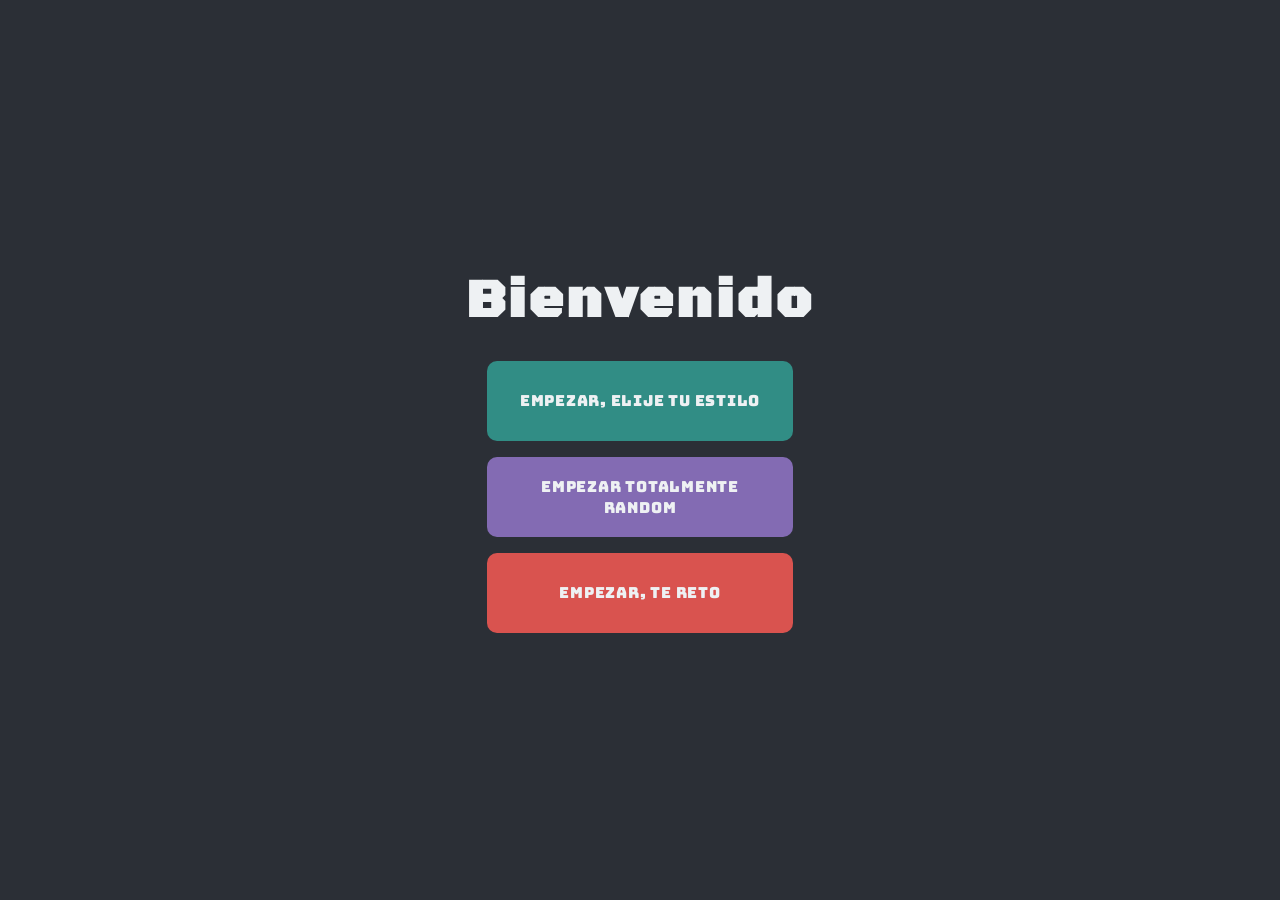
==== index.html @ 7ca7008a "first commit" ====
<!DOCTYPE html>
<html lang="es">

<head>
    <meta charset="UTF-8">
    <meta name="viewport" content="width=device-width, initial-scale=1.0">
    <title>Freestyle Cypher — Bienvenido</title>
    <link rel="stylesheet" href="style.css">
</head>

<body>
    <h1>Bienvenido</h1>

    <div class="stack">
        <button class="sticker" onclick="location.href='elegirEstilo.html'">Empezar, elije tu estilo</button>
        <button class="sticker" onclick="irRandom()">Empezar totalmente random</button>
        <button class="sticker" onclick="irReto()">Empezar, te reto</button>
    </div>

    <script src="script.js"></script>
</body>

</html>
---- style.css ----
@import url('https://fonts.googleapis.com/css2?family=Bitcount+Prop+Single:wght@100..900&family=Black+Ops+One&display=swap');
@import url('https://fonts.googleapis.com/css2?family=Bebas+Neue&family=Bitcount+Prop+Single:wght@100..900&family=Black+Ops+One&family=Bungee&display=swap');

:root{
  --bg: #2b2f36;        /* gris azulado oscuro, tranquilo */
  --bg-soft: #343941;    /* variante un poco más clara para paneles */
  --text: #eef1f3;       /* blanco suave */
  --muted: #a3aab2;      /* gris claro para textos secundarios */

  /* colores de los 3 bloques del inicio (y reutilizados en botones finales) */
  --c-teal:   #318d85;
  --c-coral:  #836bb3;
  --c-violet: #d9534f;

  /* página elegir estilo */
  --select-accent: #999387; /* ámbar, para los desplegables */
  --btn-preparado:  #d9534f; /* rojo/coral, distinto a los desplegables */

  /* página contador: colores opacos, sin blanco puro */
  --circle-fill: #cfd6da;   /* gris muy claro, opaco, no molesta la vista */
  --circle-border: #565c64; /* se diferencia del fondo */
  --rect-fill: #cfd6da;
  --rect-border: #565c64;

  /* página tiempo (última) */
  --title-glow: #f2c94c; /* amarillo dorado, sobresale sobre el fondo oscuro */
  --c-salir: #fa871c;
}

*{ box-sizing: border-box; }
html, body{ margin: 0; padding: 0; }

body{
  background: var(--bg);
  color: var(--text);
  font-family: 'Space Mono', monospace;
  min-height: 100vh;
  width: 100%;
  max-width: 420px;
  margin: 0 auto;
  display: flex;
  flex-direction: column;
  align-items: center;
  justify-content: center;
  gap: 1.6rem;
  padding: 2rem 1.2rem;
  text-align: center;
}

h1{
  font-family: "Black Ops One", system-ui;
  letter-spacing: 0.06em;
  font-size: clamp(2.4rem, 13vw, 3.4rem);
  margin: 0;
}

button{ font-family: inherit; }

/* ============================================
   PÁGINA 1 — Bienvenido (tres bloques de color)
   ============================================ */

.stack{
  display: flex;
  flex-direction: column;
  align-items: center;
  gap: 1rem;
  width: 100%;
}

.sticker{
  all: unset;
  cursor: pointer;
  box-sizing: border-box;
  display: block;
  width: 80%;
  height: 5rem;
  padding: 1.1rem 1rem;
  font-family:  "Bungee", sans-serif;
  font-weight: 500;
  font-size: 0.95rem;
  text-transform: uppercase;
  letter-spacing: 0.05em;
  text-align: center;
  color: var(--text);
  border-radius: 10px;
  transition: transform 0.2s ease, filter 0.2s ease;
}

.sticker:nth-child(1){ background: var( --c-teal); }
.sticker:nth-child(2){ background: var( --c-coral); }
.sticker:nth-child(3){ background: var( --c-violet); }

.sticker:hover,
.sticker:focus-visible{
  transform: translateY(-2px);
  filter: brightness(1.12);
  outline: none;
}

/* ============================================
   PÁGINA 2 — Elige tu estilo (desplegables + botón)
   ============================================ */

.columns{
  display: flex;
  flex-direction: column;
  align-items: center;
  gap: 1rem;
  width: 100%;
}

.column{
  background: var(--bg-soft);
  border-radius: 10px;
  padding: 1rem;
  width: 80%;
  display: flex;
  flex-direction: column;
  gap: 0.6rem;
}

.column-title{
  font-family: 'Bebas Neue', sans-serif;
  font-size: 1.3rem;
  letter-spacing: 0.06em;
  color: var(--muted);
}

select{
  appearance: none;
  -webkit-appearance: none;
  width: 100%;
  background: var(--select-accent);
  color: #2b2f36;
  border: none;
  border-radius: 8px;
  padding: 0.75rem 0.9rem;
  font-family: 'Space Mono', monospace;
  font-weight: 700;
  font-size: 0.9rem;
  text-transform: uppercase;
  letter-spacing: 0.02em;
  cursor: pointer;
  transition: filter 0.2s ease;
}

select:hover,
select:focus{
  filter: brightness(1.08);
  outline: none;
}

option{
  background: var(--bg-soft);
  color: var(--text);
}

.preparado{
  all: unset;
  cursor: pointer;
  box-sizing: border-box;
  width: 90%;
  background: var(--btn-preparado);
  color: var(--text);
  font-family: "Bungee", sans-serif;
  font-size: 1.7rem;
  letter-spacing: 0.08em;
  padding: 0.7rem 1rem;
  border-radius: 12px;
  text-align: center;
  transition: transform 0.2s ease, filter 0.2s ease;
}

.preparado:hover,
.preparado:focus-visible{
  transform: scale(1.03);
  filter: brightness(1.1);
  outline: none;
}

/* ============================================
   PÁGINA 3 — Contador (círculo quieto + rectángulo, tonos opacos)
   ============================================ */

.oculto{
  display: none;
}

.beat-tag{
  font-size: 0.75rem;
  letter-spacing: 0.18em;
  color: var(--muted);
  text-transform: uppercase;
}

.vinyl-wrap{
  width: min(60vw, 220px);
  height: min(60vw, 220px);
  border-radius: 50%;
  background: var(--circle-fill);
  border: 5px solid var(--circle-border);
  display: flex;
  align-items: center;
  justify-content: center;
}

.vinyl{
  display: flex;
  flex-direction: column;
  align-items: center;
  justify-content: center;
}

.vinyl .num{
  font-family: 'Bebas Neue', sans-serif;
  font-size: 3.5rem;
  color: #2b2f36;
  line-height: 1;
}

.word-box{
  width: 80%;
  background: var(--rect-fill);
  border: 3px solid var(--rect-border);
  border-radius: 15px;
  padding: 1.3rem 1.1rem;
}

.word-box .kicker{
  font-size: 0.9rem;
  font-family:'Franklin Gothic Medium', 'Arial Narrow', Arial, sans-serif;
  letter-spacing: 0.1em;
  color: #74787e;
  text-transform: uppercase;
  margin-bottom: 0.4rem;
}

.word-box .word{
  font-family: 'Bebas Neue', sans-serif;
  font-size: clamp(1.8rem, 9vw, 2.4rem);
  letter-spacing: 0.04em;
  color: #2b2f36;
}

/* ============================================
   PÁGINA 4 — ¡Tiempo! (título grande + botones de colores distintos)
   ============================================ */

body:has(.btn-row) h1{
  color: var(--title-glow);
  font-size: clamp(3rem, 18vw, 4.2rem);
}

.btn-row{
  display: flex;
  flex-direction: column;
  gap: 1rem;
  width: 80%;
}

.btn{
  all: unset;
  cursor: pointer;
  box-sizing: border-box;
  width: 100%;
  height: 5rem;
  color: var(--text);
  font-family: "Bungee", sans-serif;
  font-weight: 500;
  font-size: 0.9rem;
  text-transform: uppercase;
  letter-spacing: 0.05em;
  padding: 1rem;
  text-align: center;
  border-radius: 10px;
  transition: transform 0.2s ease, filter 0.2s ease;
}

.btn:hover,
.btn:focus-visible{
  transform: translateY(-2px);
  filter: brightness(1.12);
  outline: none;
}

#repetir{ background: var(--c-teal); }
#otro{ background: var(--c-violet); }
#salir{ background: var(--c-salir); }
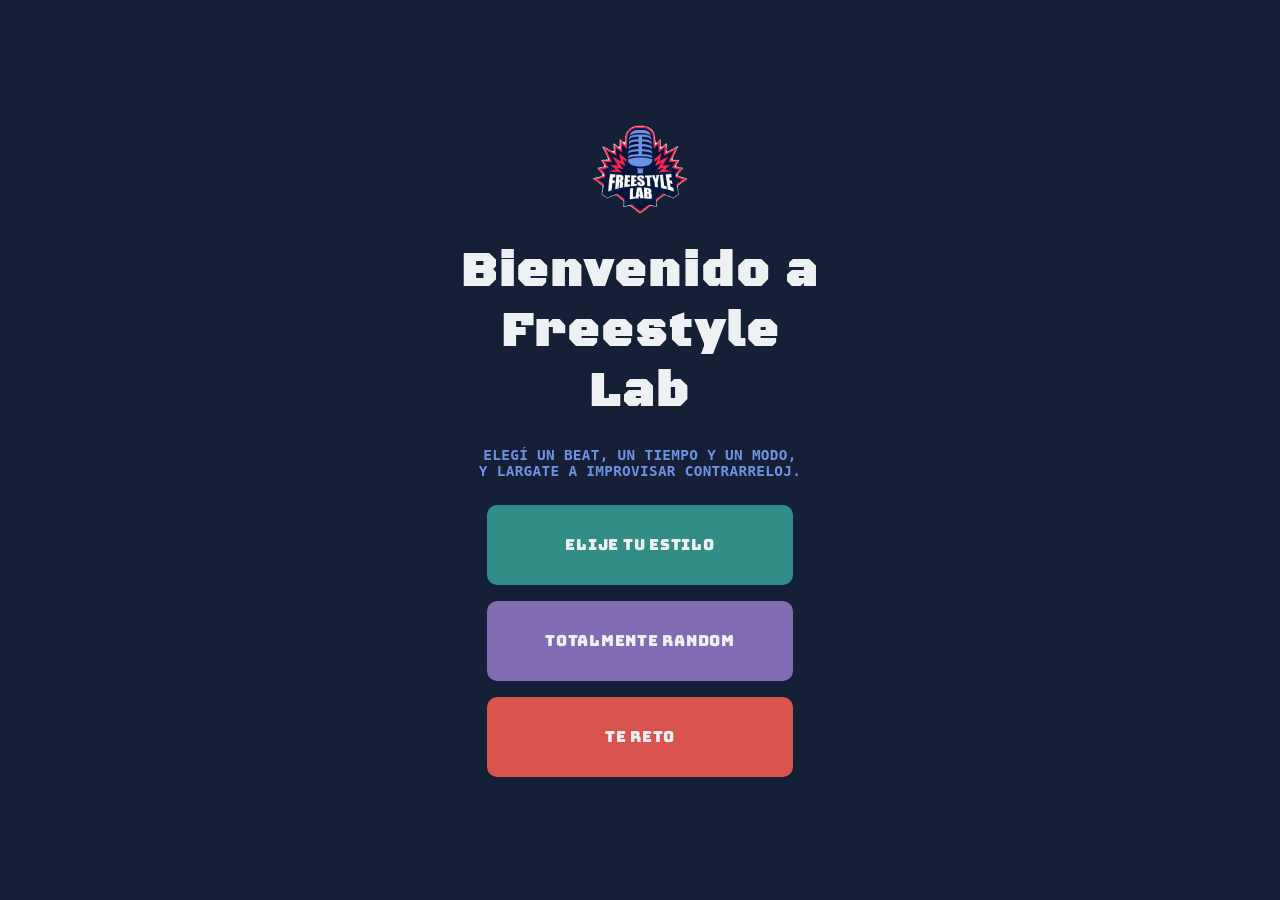
==== commit 2e7a2371: "menu changed" ====
--- a/index.html
+++ b/index.html
@@ -9,12 +9,16 @@
 </head>
 
 <body>
-    <h1>Bienvenido</h1>
+    <img src="Images/logo-freestyle-lab-recortado.png" alt="imagenLogo">
+
+    <h1>Bienvenido a Freestyle Lab</h1>
+
+    <p class="textIntro">Elegí un beat, un tiempo y un modo, y largate a improvisar contrarreloj.</p>
 
     <div class="stack">
-        <button class="sticker" onclick="location.href='elegirEstilo.html'">Empezar, elije tu estilo</button>
-        <button class="sticker" onclick="irRandom()">Empezar totalmente random</button>
-        <button class="sticker" onclick="irReto()">Empezar, te reto</button>
+        <button class="sticker" onclick="location.href='elegirEstilo.html'">Elije tu estilo</button>
+        <button class="sticker" onclick="irRandom()">Totalmente random</button>
+        <button class="sticker" onclick="irReto()">Te reto</button>
     </div>
 
     <script src="script.js"></script>
--- a/style.css
+++ b/style.css
@@ -1,36 +1,53 @@
 @import url('https://fonts.googleapis.com/css2?family=Bitcount+Prop+Single:wght@100..900&family=Black+Ops+One&display=swap');
 @import url('https://fonts.googleapis.com/css2?family=Bebas+Neue&family=Bitcount+Prop+Single:wght@100..900&family=Black+Ops+One&family=Bungee&display=swap');
 
-:root{
-  --bg: #2b2f36;        /* gris azulado oscuro, tranquilo */
-  --bg-soft: #343941;    /* variante un poco más clara para paneles */
-  --text: #eef1f3;       /* blanco suave */
-  --muted: #a3aab2;      /* gris claro para textos secundarios */
+:root {
+  --bg: #151f35;
+  /* gris azulado oscuro, tranquilo */
+  --bg-soft: #17274b;
+  --bg-dark: #06173b;
+  /* variante un poco más clara para paneles */
+  --text: #eef1f3;
+  /* blanco suave */
+  --muted: #6e93e2;
+  /* gris claro para textos secundarios */
 
   /* colores de los 3 bloques del inicio (y reutilizados en botones finales) */
-  --c-teal:   #318d85;
-  --c-coral:  #836bb3;
+  --c-teal: #318d85;
+  --c-coral: #836bb3;
   --c-violet: #d9534f;
 
   /* página elegir estilo */
-  --select-accent: #999387; /* ámbar, para los desplegables */
-  --btn-preparado:  #d9534f; /* rojo/coral, distinto a los desplegables */
+  --select-accent: #7b8396;
+  /* ámbar, para los desplegables */
+  --btn-preparado: #d9534f;
+  /* rojo/coral, distinto a los desplegables */
 
   /* página contador: colores opacos, sin blanco puro */
-  --circle-fill: #cfd6da;   /* gris muy claro, opaco, no molesta la vista */
-  --circle-border: #565c64; /* se diferencia del fondo */
+  --circle-fill: #cfd6da;
+  /* gris muy claro, opaco, no molesta la vista */
+  --circle-border: #2d416d;
+  /* se diferencia del fondo */
   --rect-fill: #cfd6da;
-  --rect-border: #565c64;
+  --rect-border: #2d416d;
 
   /* página tiempo (última) */
-  --title-glow: #f2c94c; /* amarillo dorado, sobresale sobre el fondo oscuro */
+  --title-glow: #f2c94c;
+  /* amarillo dorado, sobresale sobre el fondo oscuro */
   --c-salir: #fa871c;
 }
 
-*{ box-sizing: border-box; }
-html, body{ margin: 0; padding: 0; }
-
-body{
+* {
+  box-sizing: border-box;
+}
+
+html,
+body {
+  margin: 0;
+  padding: 0;
+}
+
+body {
   background: var(--bg);
   color: var(--text);
   font-family: 'Space Mono', monospace;
@@ -45,22 +62,42 @@
   gap: 1.6rem;
   padding: 2rem 1.2rem;
   text-align: center;
-}
-
-h1{
+  transition: background-color 0.4s ease;
+}
+
+h1 {
   font-family: "Black Ops One", system-ui;
   letter-spacing: 0.06em;
-  font-size: clamp(2.4rem, 13vw, 3.4rem);
+  font-size: clamp(2rem, 9vw, 3rem);
   margin: 0;
 }
 
-button{ font-family: inherit; }
+button {
+  font-family: inherit;
+}
 
 /* ============================================
    PÁGINA 1 — Bienvenido (tres bloques de color)
    ============================================ */
 
-.stack{
+img{
+  width: 80%;
+  max-width: 100px;
+  height: auto;
+}
+
+.textIntro {
+  font-family: 'Space Mono', monospace;
+  font-weight: 700;
+  font-size: 0.9rem;
+  letter-spacing: 0.02em;
+  color: var(--muted);
+  text-transform: uppercase;
+  margin: 0 auto;
+  width: 85%;
+}
+
+.stack {
   display: flex;
   flex-direction: column;
   align-items: center;
@@ -68,7 +105,7 @@
   width: 100%;
 }
 
-.sticker{
+.sticker {
   all: unset;
   cursor: pointer;
   box-sizing: border-box;
@@ -76,7 +113,7 @@
   width: 80%;
   height: 5rem;
   padding: 1.1rem 1rem;
-  font-family:  "Bungee", sans-serif;
+  font-family: "Bungee", sans-serif;
   font-weight: 500;
   font-size: 0.95rem;
   text-transform: uppercase;
@@ -87,12 +124,20 @@
   transition: transform 0.2s ease, filter 0.2s ease;
 }
 
-.sticker:nth-child(1){ background: var( --c-teal); }
-.sticker:nth-child(2){ background: var( --c-coral); }
-.sticker:nth-child(3){ background: var( --c-violet); }
+.sticker:nth-child(1) {
+  background: var(--c-teal);
+}
+
+.sticker:nth-child(2) {
+  background: var(--c-coral);
+}
+
+.sticker:nth-child(3) {
+  background: var(--c-violet);
+}
 
 .sticker:hover,
-.sticker:focus-visible{
+.sticker:focus-visible {
   transform: translateY(-2px);
   filter: brightness(1.12);
   outline: none;
@@ -102,7 +147,20 @@
    PÁGINA 2 — Elige tu estilo (desplegables + botón)
    ============================================ */
 
-.columns{
+.resumen-elegido{
+  font-family: "Black Ops One", system-ui;
+  letter-spacing: 0.06em;
+  font-size:xx-large;
+  margin: 0;
+}
+
+hr{
+  width: 80%;
+  border: 1px solid var(--circle-border);
+  margin-top: -0.5rem;
+}
+
+.columns {
   display: flex;
   flex-direction: column;
   align-items: center;
@@ -110,8 +168,9 @@
   width: 100%;
 }
 
-.column{
+.column {
   background: var(--bg-soft);
+  border: 2px solid var(--circle-border);
   border-radius: 10px;
   padding: 1rem;
   width: 80%;
@@ -120,14 +179,14 @@
   gap: 0.6rem;
 }
 
-.column-title{
+.column-title {
   font-family: 'Bebas Neue', sans-serif;
   font-size: 1.3rem;
   letter-spacing: 0.06em;
   color: var(--muted);
 }
 
-select{
+select {
   appearance: none;
   -webkit-appearance: none;
   width: 100%;
@@ -146,17 +205,17 @@
 }
 
 select:hover,
-select:focus{
+select:focus {
   filter: brightness(1.08);
   outline: none;
 }
 
-option{
+option {
   background: var(--bg-soft);
   color: var(--text);
 }
 
-.preparado{
+.preparado {
   all: unset;
   cursor: pointer;
   box-sizing: border-box;
@@ -173,7 +232,7 @@
 }
 
 .preparado:hover,
-.preparado:focus-visible{
+.preparado:focus-visible {
   transform: scale(1.03);
   filter: brightness(1.1);
   outline: none;
@@ -183,18 +242,49 @@
    PÁGINA 3 — Contador (círculo quieto + rectángulo, tonos opacos)
    ============================================ */
 
-.oculto{
-  display: none;
-}
-
-.beat-tag{
+.beat-tag {
   font-size: 0.75rem;
   letter-spacing: 0.18em;
   color: var(--muted);
   text-transform: uppercase;
 }
 
-.vinyl-wrap{
+.resumen-intro {
+  width: 80%;
+  background: var(--bg-dark);
+  border: 2px solid var(--circle-border);
+  border-radius: 10px;
+  padding: 1.2rem 1rem;
+  display: flex;
+  flex-direction: column;
+  gap: 0.9rem;
+}
+
+.resumen-item {
+  display: flex;
+  flex-direction: column;
+  gap: 0.2rem;
+  text-align: center;
+}
+
+.resumen-titulo {
+  font-family: 'Bebas Neue', sans-serif;
+  font-size: 1.2rem;
+  letter-spacing: 0.08em;
+  color: var(--muted);
+  text-transform: uppercase;
+}
+
+.resumen-valor {
+  font-family: 'Space Mono', monospace;
+  font-weight: 700;
+  font-size: 1rem;
+  letter-spacing: 0.03em;
+  color: var(--title-glow);
+  text-transform: uppercase;
+}
+
+.vinyl-wrap {
   width: min(60vw, 220px);
   height: min(60vw, 220px);
   border-radius: 50%;
@@ -205,21 +295,43 @@
   justify-content: center;
 }
 
-.vinyl{
+.vinyl {
   display: flex;
   flex-direction: column;
   align-items: center;
   justify-content: center;
 }
 
-.vinyl .num{
+.vinyl .num {
   font-family: 'Bebas Neue', sans-serif;
   font-size: 3.5rem;
   color: #2b2f36;
   line-height: 1;
 }
 
-.word-box{
+@keyframes latido {
+
+  0%,
+  100% {
+    transform: scale(1);
+  }
+
+  50% {
+    transform: scale(1.06);
+  }
+}
+
+.vinyl-wrap.latiendo {
+  animation-name: latido;
+  animation-timing-function: ease-in-out;
+  animation-iteration-count: infinite;
+}
+
+body.finalizando {
+  background-color: #c43530;
+}
+
+.word-box {
   width: 80%;
   background: var(--rect-fill);
   border: 3px solid var(--rect-border);
@@ -227,39 +339,58 @@
   padding: 1.3rem 1.1rem;
 }
 
-.word-box .kicker{
+.word-box .kicker {
   font-size: 0.9rem;
-  font-family:'Franklin Gothic Medium', 'Arial Narrow', Arial, sans-serif;
+  font-family: 'Franklin Gothic Medium', 'Arial Narrow', Arial, sans-serif;
   letter-spacing: 0.1em;
   color: #74787e;
   text-transform: uppercase;
   margin-bottom: 0.4rem;
 }
 
-.word-box .word{
+.word-box .word {
   font-family: 'Bebas Neue', sans-serif;
   font-size: clamp(1.8rem, 9vw, 2.4rem);
   letter-spacing: 0.04em;
   color: #2b2f36;
 }
 
+#titleIntro {
+  font-family: "Black Ops One", system-ui;
+  letter-spacing: 0.06em;
+  font-size: clamp(2rem, 8vw, 3rem);
+  margin: 1.5rem;
+}
+
+#titleIntro.oculto {
+  display: none;
+}
+
+.oculto {
+  display: none;
+}
+
+/* .oculto-btn{
+  display: block;
+} */
+
 /* ============================================
    PÁGINA 4 — ¡Tiempo! (título grande + botones de colores distintos)
    ============================================ */
 
-body:has(.btn-row) h1{
+body:has(.btn-row) h1 {
   color: var(--title-glow);
   font-size: clamp(3rem, 18vw, 4.2rem);
 }
 
-.btn-row{
+.btn-row {
   display: flex;
   flex-direction: column;
   gap: 1rem;
   width: 80%;
 }
 
-.btn{
+.btn {
   all: unset;
   cursor: pointer;
   box-sizing: border-box;
@@ -278,12 +409,20 @@
 }
 
 .btn:hover,
-.btn:focus-visible{
+.btn:focus-visible {
   transform: translateY(-2px);
   filter: brightness(1.12);
   outline: none;
 }
 
-#repetir{ background: var(--c-teal); }
-#otro{ background: var(--c-violet); }
-#salir{ background: var(--c-salir); }+#repetir {
+  background: var(--c-teal);
+}
+
+#otro {
+  background: var(--c-coral);
+}
+
+#salir {
+  background: var(--c-salir);
+}
